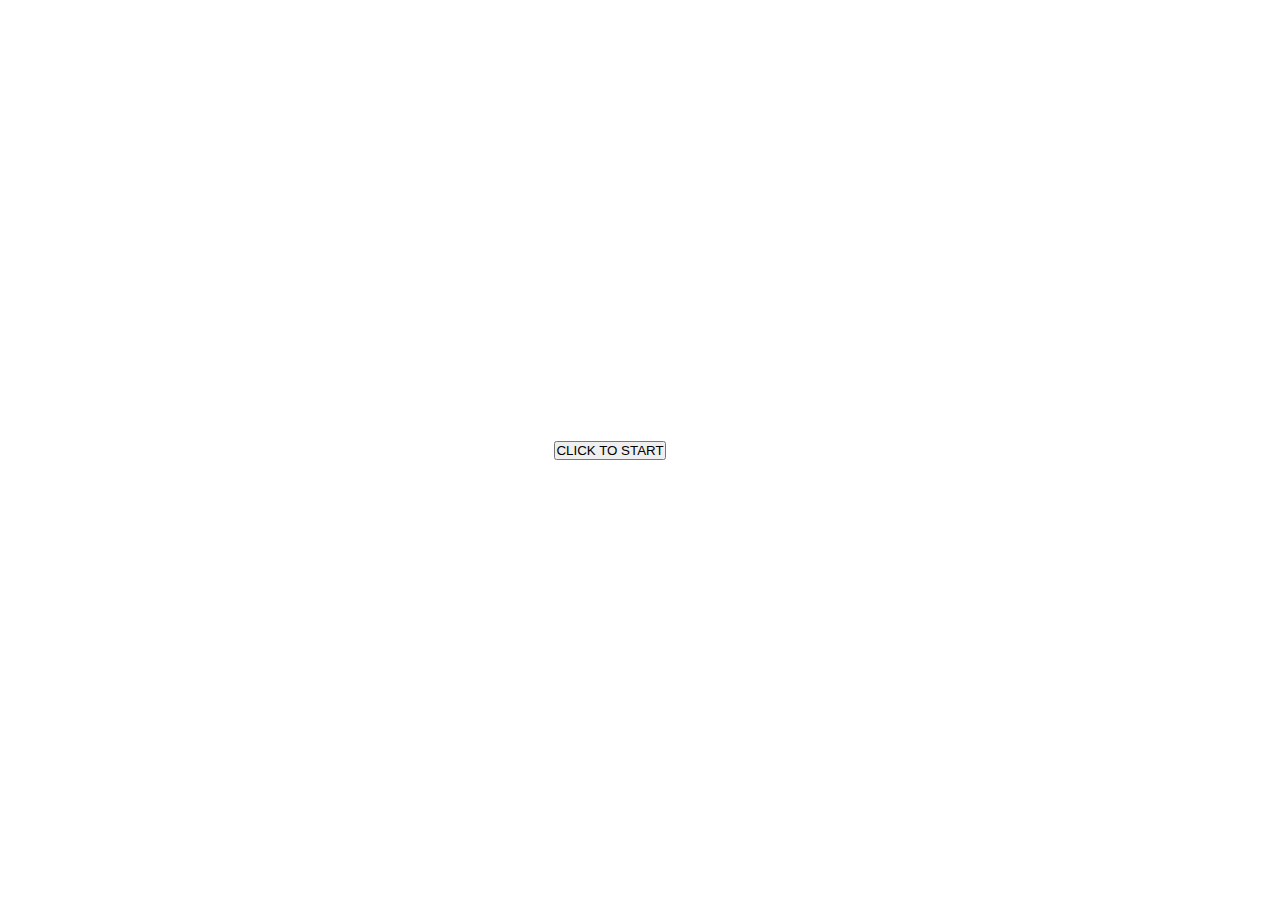
==== index.html @ bce943ae "Co-authored-by: ShravanSuresh2177 <ShravanSuresh2177@users.noreply.github.com>" ====
<!DOCTYPE html>
<html lang="en">
    <head>
        <meta charset="UTF-8">
        <meta http-equiv="X-UA-Compatible" content="IE=edge">
        <meta name="viewport" content="width=device-width, initial-scale=1.0">
        <link rel="stylesheet" href="style.css">
        <title>QuickReact</title>
        <link rel="icon" href="logo.png">
    </head>

    <body>
        <section>
            
            <div class="center">
                <button id="playAgain" onclick="doIt()">Play Again</button>
            </div>
    
            <button id="myButton" onclick="doIt();">
                CLICK TO START
            </button>
    
            <div class="center">
                <h1></h1>
            </div>

            <button id="shape" onclick="reaction()"></button>

        </section>

        <script src="ReactionTime.js"></script>
    </body>
</html>
---- style.css ----
*{
    margin: 0;
    padding: 0;
}

body{
    min-height: 60%;
}

h1{
    font-family: 'Georgia';
    font-size: 80px;
}
section{
    height: 100vh;
    width: 100%;
    display: flex;
    align-items: center;
    justify-content: center;
}

#shape{
    width: 60px;
    height: 60px;
    border-radius: 500px;
    border-color: rgb(244, 121, 7) lightgreen darkblue cyan;
}
.center {
    margin: 0;
    position: absolute;
    top: 50%;
    left: 50%;
    -ms-transform: translate(-50%, -50%); /* microsoft machines */
    transform: translate(-50%, -50%);
}
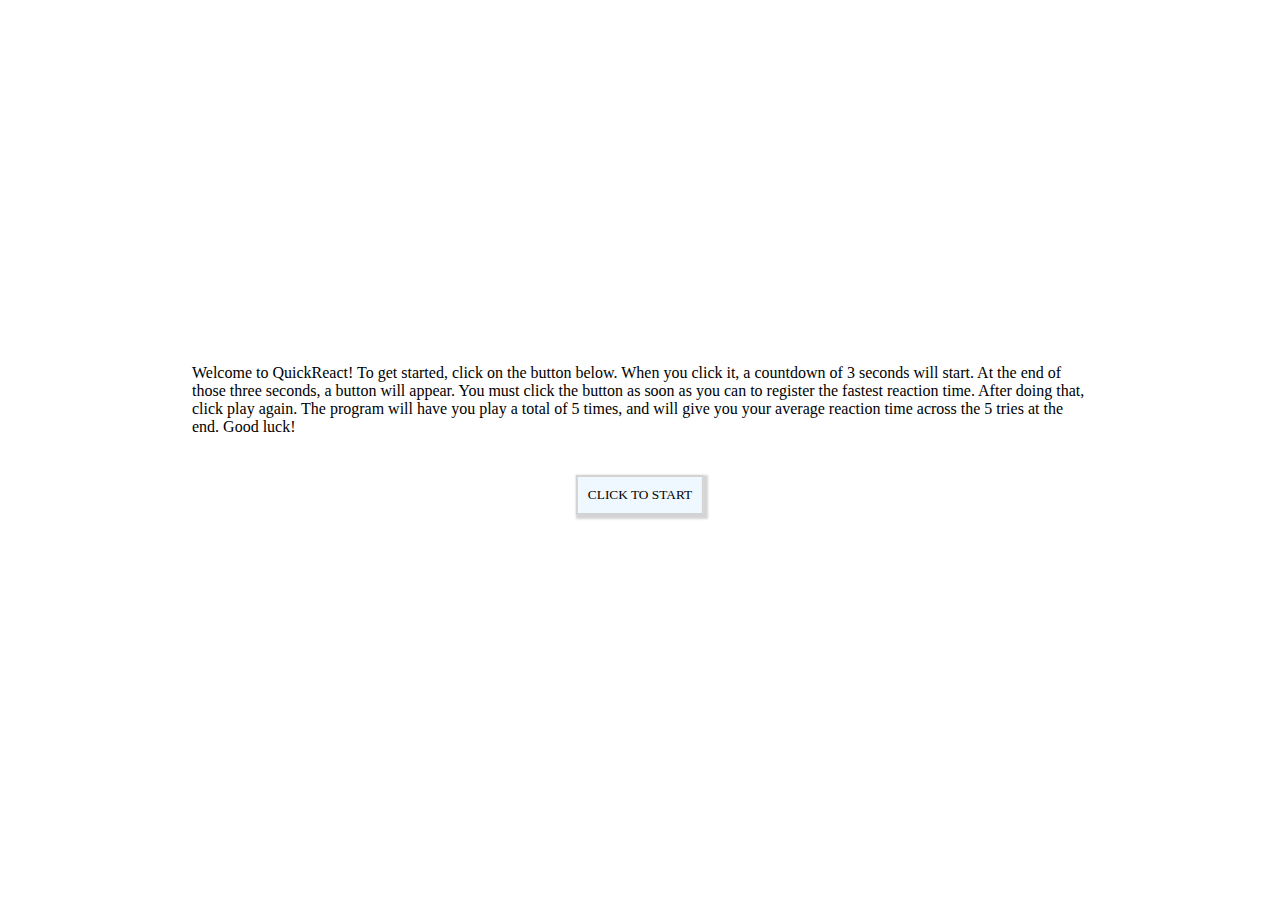
==== commit 5deb6f7c: "button changed; instructions added" ====
--- a/index.html
+++ b/index.html
@@ -15,10 +15,21 @@
             <div class="center">
                 <button id="playAgain" onclick="doIt()">Play Again</button>
             </div>
-    
-            <button id="myButton" onclick="doIt();">
-                CLICK TO START
-            </button>
+            
+            <p id="instructions">
+                Welcome to QuickReact! To get started, click on the button below.
+                When you click it, a countdown of 3 seconds will start. At the end
+                of those three seconds, a button will appear. You must click the button 
+                as soon as you can to register the fastest reaction time. After doing that, 
+                click play again. The program will have you play a total of 5 times, and will 
+                give you your average reaction time across the 5 tries at the end. Good luck!
+            </p>
+
+            <div class="center">
+                <button id="myButton" onclick="doIt();">
+                    CLICK TO START
+                </button>
+            </div>
     
             <div class="center">
                 <h1></h1>
--- a/style.css
+++ b/style.css
@@ -3,8 +3,34 @@
     padding: 0;
 }
 
+#myButton{
+    box-shadow: 2px 2px 2px 2px rgba(17, 17, 26, 0.18);
+    font-family: "Georgia";
+    margin-top: 90px;
+    background-color:aliceblue;
+    border: 2px double lightgrey;
+    padding: 10px;
+}
+
+#myButton:hover{
+    background-color:rgba(17, 17, 26, 0.18);
+    box-shadow: 2px 2px 2px 2px aliceblue;
+    border: 2px double aliceblue;
+}
+
 body{
     min-height: 60%;
+}
+
+#instructions{
+    width: 70%;
+    margin: 0;
+    position: absolute;
+    top: 50%;
+    left: 50%;
+    -ms-transform: translate(-50%, -50%); /* microsoft machines */
+    transform: translate(-50%, -50%);
+    margin-top: -50px;
 }
 
 h1{
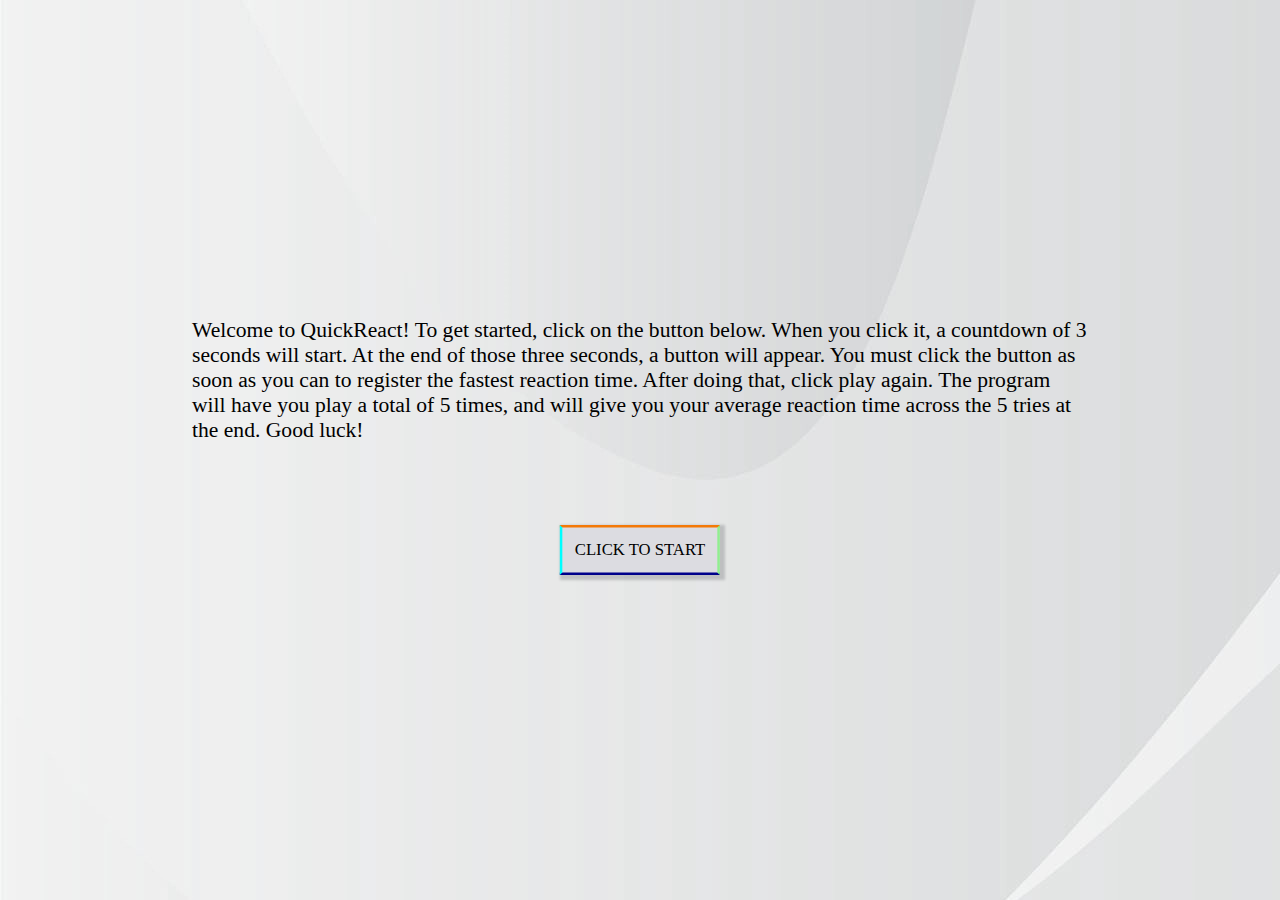
==== commit 2fad2244: "updates for cpt checkup" ====
--- a/index.html
+++ b/index.html
@@ -37,6 +37,10 @@
 
             <button id="shape" onclick="reaction()"></button>
 
+            <div class="center">
+                <h2 id="results"></h2>
+            </div>
+
         </section>
 
         <script src="ReactionTime.js"></script>
--- a/style.css
+++ b/style.css
@@ -6,20 +6,23 @@
 #myButton{
     box-shadow: 2px 2px 2px 2px rgba(17, 17, 26, 0.18);
     font-family: "Georgia";
-    margin-top: 90px;
-    background-color:aliceblue;
-    border: 2px double lightgrey;
+    margin-top: 200px;
+    background-color: rgb(220, 220, 225);
+    border: 2px double;
+    border-color: rgb(244, 121, 7) lightgreen darkblue cyan;
     padding: 10px;
+    scale: 125%;
 }
 
 #myButton:hover{
-    background-color:rgba(17, 17, 26, 0.18);
-    box-shadow: 2px 2px 2px 2px aliceblue;
-    border: 2px double aliceblue;
+    background-color: ghostwhite;
+    border: 2px double;
+    transition: 0.5s;
 }
 
 body{
     min-height: 60%;
+    background-image: url('bg.jpeg');
 }
 
 #instructions{
@@ -30,7 +33,8 @@
     left: 50%;
     -ms-transform: translate(-50%, -50%); /* microsoft machines */
     transform: translate(-50%, -50%);
-    margin-top: -50px;
+    margin-top: -70px;
+    font-size: 135%;
 }
 
 h1{
@@ -59,3 +63,16 @@
     -ms-transform: translate(-50%, -50%); /* microsoft machines */
     transform: translate(-50%, -50%);
 }
+#playAgain{
+    box-shadow: 2px 2px 2px 2px rgba(17, 17, 26, 0.18);
+    font-family: "Georgia";
+    background-color: rgb(220, 220, 225);
+    border: 2px double;
+    border-color: rgb(244, 121, 7) lightgreen darkblue cyan;
+    padding: 10px;
+    scale: 125%;
+}
+#playAgain:hover{
+    background-color: ghostwhite;
+    border: 2px double;
+}
